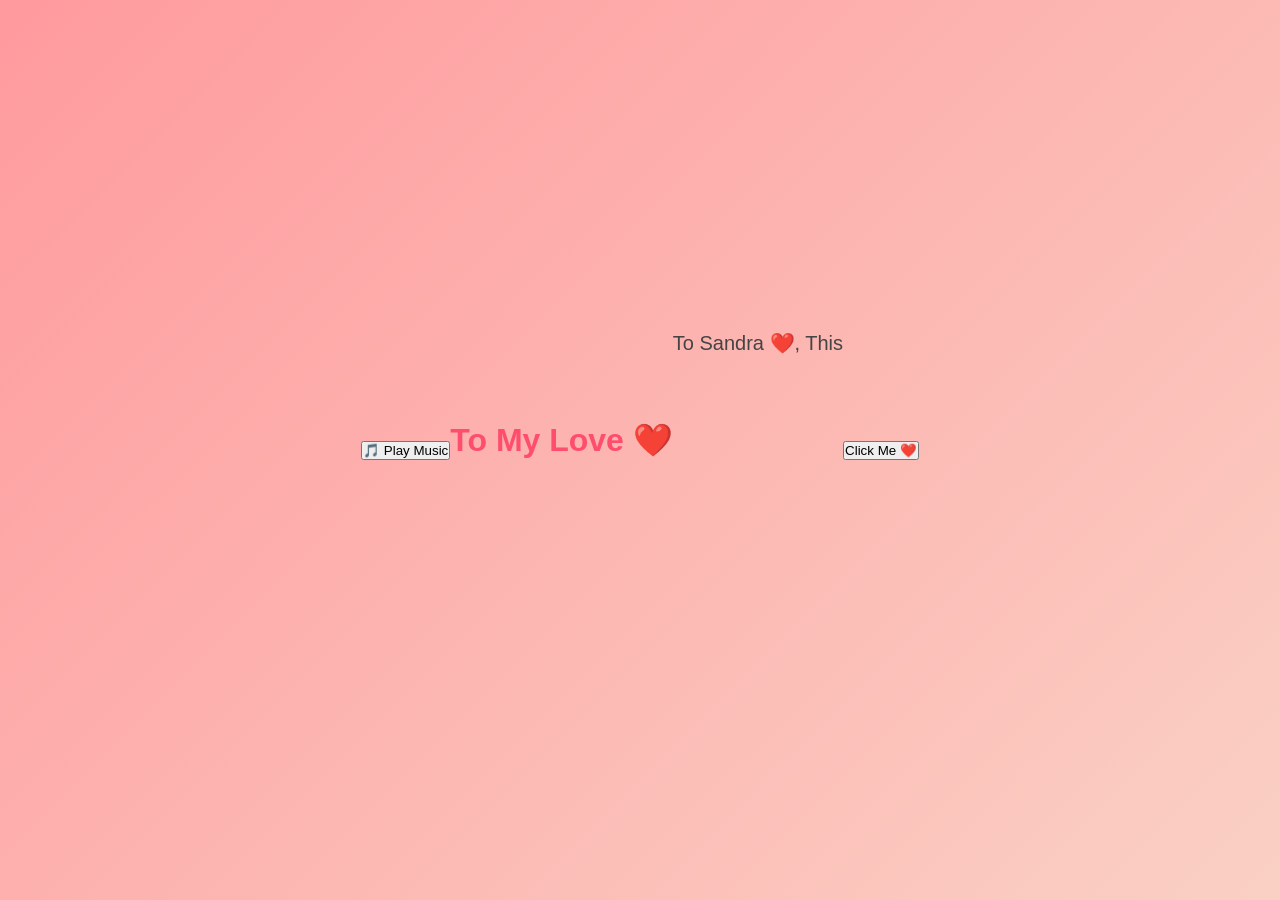
==== main.html @ b52761bf "Add files via upload" ====
<!DOCTYPE html>
<html>
<head>
<title>For You ❤️</title>
<link rel="stylesheet" href="style.css">
</head>

<body>

<audio id="bgMusic" loop>
    <source src="music/girl.mp3">
</audio>

<button onclick="toggleMusic()">🎵 Play Music</button>

<h1>To My Love ❤️</h1>

<p id="letter"></p>

<button onclick="showLove()">Click Me ❤️</button>
<p id="surprise"></p>

<script src="script.js"></script>

</body>
</html>
---- style.css ----
*{
    margin:0;
    padding:0;
    box-sizing:border-box;
}

body{
    min-height:100vh;
    display:flex;
    justify-content:center;
    align-items:center;
    overflow:hidden;

    font-family:Arial, sans-serif;

    background:linear-gradient(
        135deg,
        #ff9a9e,
        #fad0c4
    );
}

.container{
    width:90%;
    max-width:750px;

    background:rgba(255,255,255,0.95);

    padding:40px;

    border-radius:25px;

    text-align:center;

    box-shadow:0 10px 30px rgba(0,0,0,0.2);

    z-index:10;
}

.photo{
    width:220px;
    height:auto;

    border-radius:20px;

    margin-bottom:20px;

    box-shadow:0 5px 15px rgba(0,0,0,0.2);
}

h1{
    color:#ff4d6d;
    margin-bottom:20px;
}

#letter{
    font-size:20px;
    line-height:1.8;
    color:#444;
    min-height:250px;
}

#musicBtn{
    background:#ff4d6d;
    color:white;

    border:none;

    padding:12px 20px;

    border-radius:10px;

    cursor:pointer;

    font-size:16px;

    margin-bottom:20px;
}

#musicBtn:hover{
    transform:scale(1.05);
}

.surpriseBtn{
    margin-top:20px;

    background:#ff85a2;

    color:white;

    border:none;

    padding:12px 20px;

    border-radius:10px;

    cursor:pointer;
}

#surprise{
    margin-top:20px;

    color:#ff4d6d;

    font-size:24px;

    font-weight:bold;
}

/* Floating Hearts */

.hearts{
    position:fixed;
    width:100%;
    height:100%;
    top:0;
    left:0;
    pointer-events:none;
}

.hearts span{
    position:absolute;

    bottom:-50px;

    font-size:30px;

    animation:float 10s linear infinite;
}

.hearts span:nth-child(1){
    left:10%;
    animation-duration:8s;
}

.hearts span:nth-child(2){
    left:30%;
    animation-duration:10s;
}

.hearts span:nth-child(3){
    left:50%;
    animation-duration:7s;
}

.hearts span:nth-child(4){
    left:70%;
    animation-duration:11s;
}

.hearts span:nth-child(5){
    left:90%;
    animation-duration:9s;
}

@keyframes float{

    0%{
        transform:translateY(0);
        opacity:0;
    }

    20%{
        opacity:1;
    }

    100%{
        transform:translateY(-110vh);
        opacity:0;
    }
}

@media(max-width:600px){

    .container{
        padding:25px;
    }

    .photo{
        width:180px;
    }

    #letter{
        font-size:18px;
    }
}
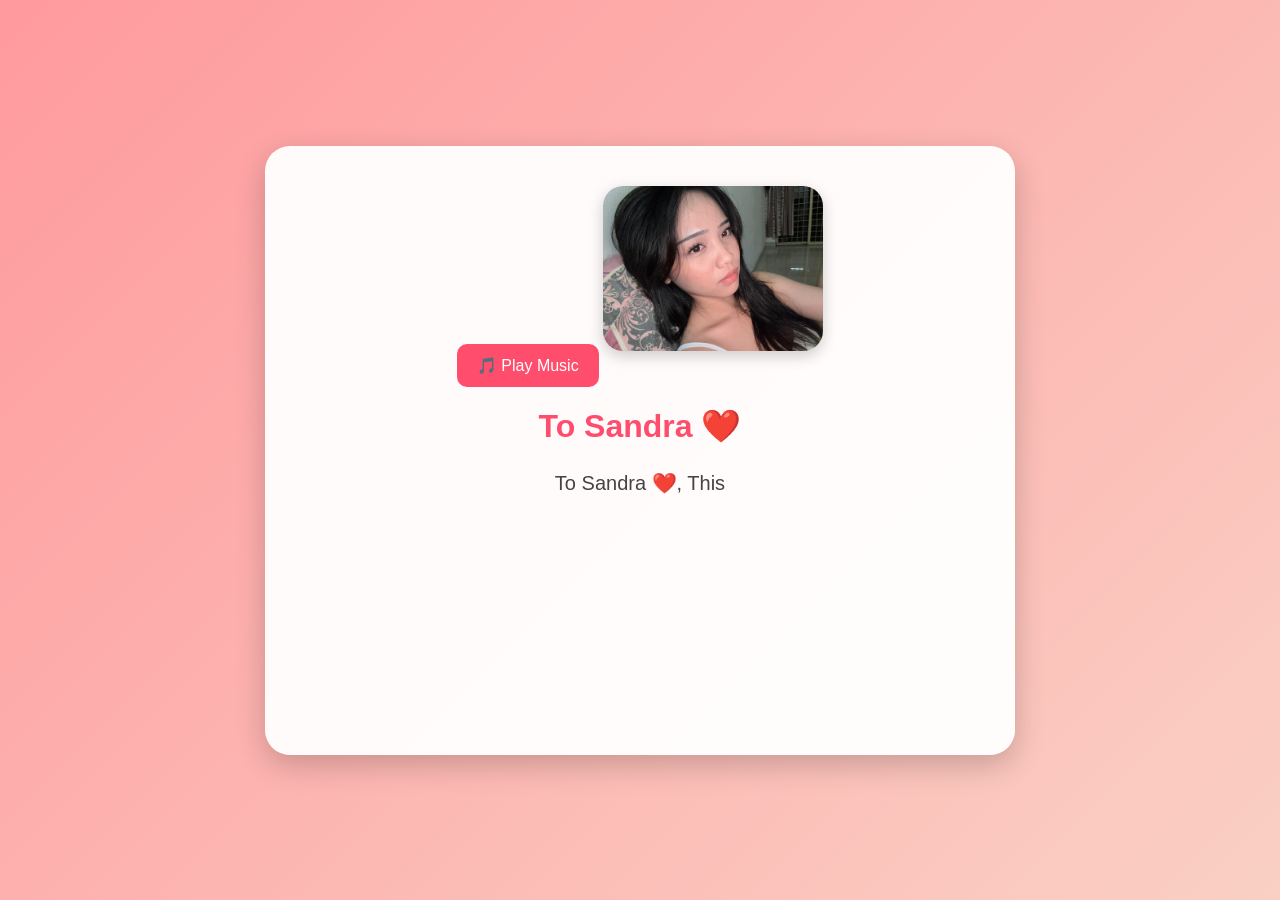
==== commit 97a5fd39: "Add files via upload" ====
--- a/main.html
+++ b/main.html
@@ -1,26 +1,40 @@
 <!DOCTYPE html>
-<html>
+<html lang="en">
 <head>
-<title>For You ❤️</title>
-<link rel="stylesheet" href="style.css">
+    <meta charset="UTF-8">
+    <meta name="viewport" content="width=device-width, initial-scale=1.0">
+    <title>For My Love ❤️</title>
+
+    <link rel="stylesheet" href="style.css">
 </head>
-
 <body>
 
-<audio id="bgMusic" loop>
-    <source src="music/girl.mp3">
+    <!-- Floating Hearts -->
+    <div class="hearts">
+        <span>❤️</span>
+        <span>💖</span>
+        <span>💕</span>
+        <span>💗</span>
+        <span>❤️</span>
+    </div>
+
+<div class="container">
+	<audio id="bgMusic" loop>
+    <source src="music/girl.mp3" type="audio/mpeg">
 </audio>
 
-<button onclick="toggleMusic()">🎵 Play Music</button>
+    <button onclick="toggleMusic()" id="musicBtn">
+        🎵 Play Music
+    </button>
 
-<h1>To My Love ❤️</h1>
+    <img src="images/sandra.jpeg" class="photo" alt="Our Photo">
 
-<p id="letter"></p>
+    <h1>To Sandra ❤️</h1>
 
-<button onclick="showLove()">Click Me ❤️</button>
-<p id="surprise"></p>
+    <p id="letter"></p>
+
+</div>
 
 <script src="script.js"></script>
 
-</body>
-</html>+</body>
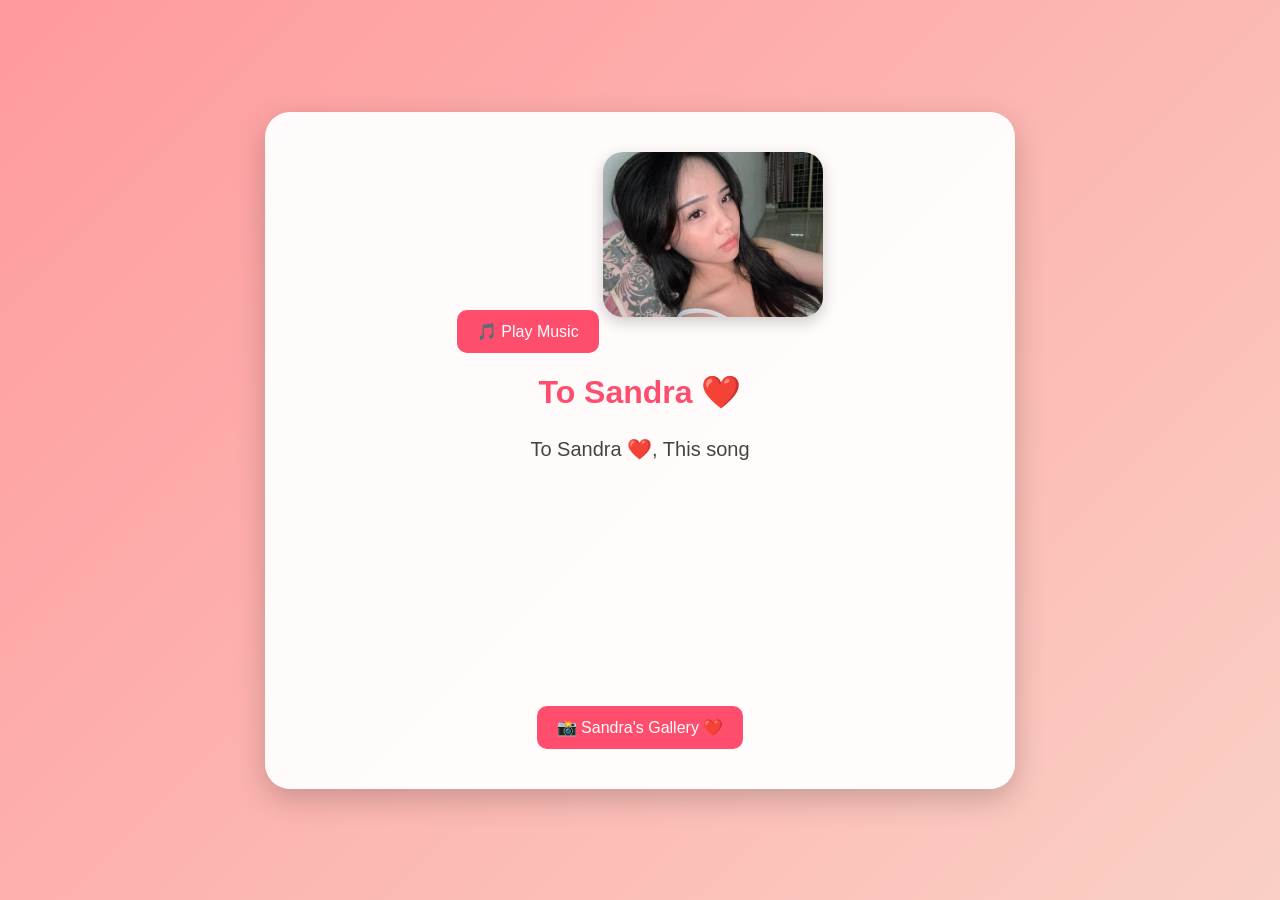
==== commit 5447fae8: "Add files via upload" ====
--- a/main.html
+++ b/main.html
@@ -33,6 +33,10 @@
 
     <p id="letter"></p>
 
+    <button onclick="openGallery()" class="galleryBtn">
+    📸 Sandra's Gallery ❤️
+    </button>
+
 </div>
 
 <script src="script.js"></script>
--- a/style.css
+++ b/style.css
@@ -9,7 +9,7 @@
     display:flex;
     justify-content:center;
     align-items:center;
-    overflow:hidden;
+    overflow-y:auto;
 
     font-family:Arial, sans-serif;
 
@@ -183,4 +183,56 @@
     #letter{
         font-size:18px;
     }
+}
+
+.gallery{
+
+display:grid;
+grid-template-columns:repeat(2,1fr);
+gap:20px;
+
+margin-top:20px;
+
+padding-bottom:50px;
+
+}
+
+
+.gallery img{
+
+width:100%;
+max-height:500px;
+object-fit:cover;
+
+border-radius:15px;
+
+transition:0.3s;
+
+}
+
+.gallery img:hover{
+
+transform:scale(1.05);
+
+}
+
+
+.galleryBtn{
+
+margin-top:25px;
+
+background:#ff4d6d;
+
+color:white;
+
+border:none;
+
+padding:12px 20px;
+
+border-radius:10px;
+
+cursor:pointer;
+
+font-size:16px;
+
 }
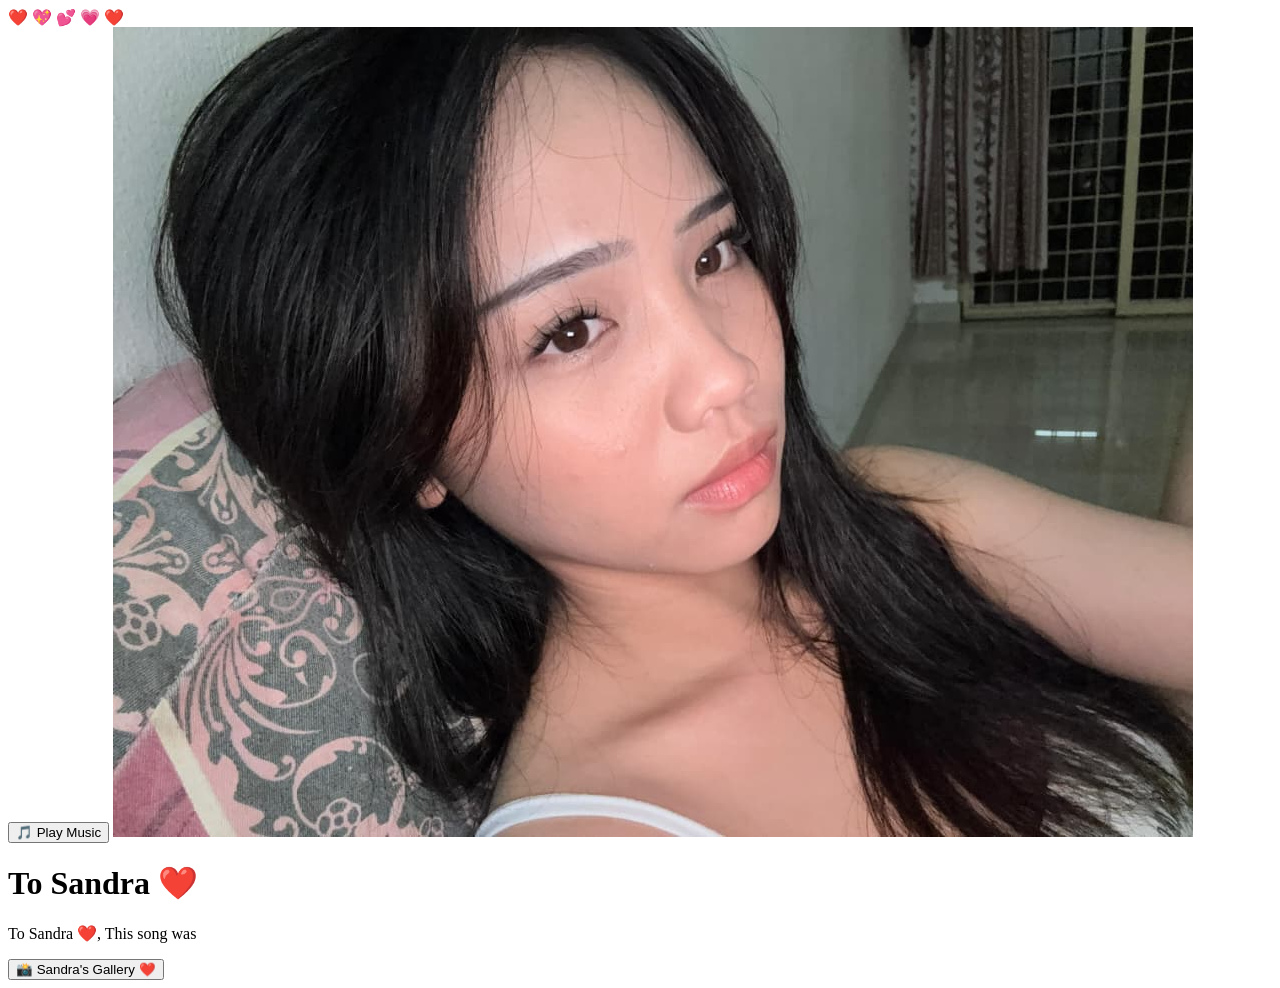
==== commit a2c9cadc: "Update main.html" ====
--- a/main.html
+++ b/main.html
@@ -5,7 +5,7 @@
     <meta name="viewport" content="width=device-width, initial-scale=1.0">
     <title>For My Love ❤️</title>
 
-    <link rel="stylesheet" href="style.css">
+    <link rel="stylesheet" href="css/style.css">
 </head>
 <body>
 
@@ -41,4 +41,4 @@
 
 <script src="script.js"></script>
 
-</body>+</body>
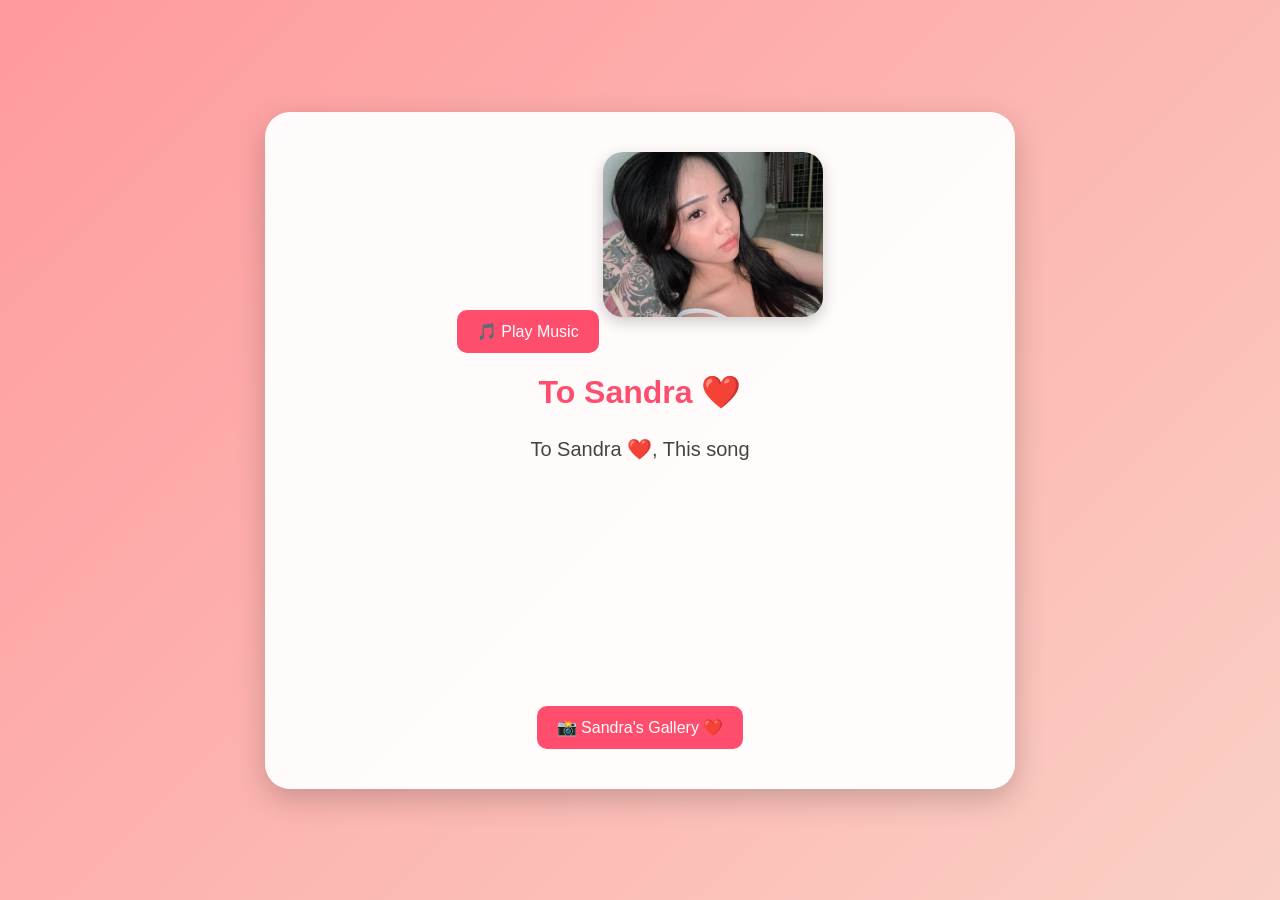
==== commit ed7334ec: "Update main.html" ====
--- a/main.html
+++ b/main.html
@@ -5,7 +5,7 @@
     <meta name="viewport" content="width=device-width, initial-scale=1.0">
     <title>For My Love ❤️</title>
 
-    <link rel="stylesheet" href="css/style.css">
+    <link rel="stylesheet" href="style.css">
 </head>
 <body>
 
--- a/style.css
+++ b/style.css
@@ -0,0 +1,238 @@
+*{
+    margin:0;
+    padding:0;
+    box-sizing:border-box;
+}
+
+body{
+    min-height:100vh;
+    display:flex;
+    justify-content:center;
+    align-items:center;
+    overflow-y:auto;
+
+    font-family:Arial, sans-serif;
+
+    background:linear-gradient(
+        135deg,
+        #ff9a9e,
+        #fad0c4
+    );
+}
+
+.container{
+    width:90%;
+    max-width:750px;
+
+    background:rgba(255,255,255,0.95);
+
+    padding:40px;
+
+    border-radius:25px;
+
+    text-align:center;
+
+    box-shadow:0 10px 30px rgba(0,0,0,0.2);
+
+    z-index:10;
+}
+
+.photo{
+    width:220px;
+    height:auto;
+
+    border-radius:20px;
+
+    margin-bottom:20px;
+
+    box-shadow:0 5px 15px rgba(0,0,0,0.2);
+}
+
+h1{
+    color:#ff4d6d;
+    margin-bottom:20px;
+}
+
+#letter{
+    font-size:20px;
+    line-height:1.8;
+    color:#444;
+    min-height:250px;
+}
+
+#musicBtn{
+    background:#ff4d6d;
+    color:white;
+
+    border:none;
+
+    padding:12px 20px;
+
+    border-radius:10px;
+
+    cursor:pointer;
+
+    font-size:16px;
+
+    margin-bottom:20px;
+}
+
+#musicBtn:hover{
+    transform:scale(1.05);
+}
+
+.surpriseBtn{
+    margin-top:20px;
+
+    background:#ff85a2;
+
+    color:white;
+
+    border:none;
+
+    padding:12px 20px;
+
+    border-radius:10px;
+
+    cursor:pointer;
+}
+
+#surprise{
+    margin-top:20px;
+
+    color:#ff4d6d;
+
+    font-size:24px;
+
+    font-weight:bold;
+}
+
+/* Floating Hearts */
+
+.hearts{
+    position:fixed;
+    width:100%;
+    height:100%;
+    top:0;
+    left:0;
+    pointer-events:none;
+}
+
+.hearts span{
+    position:absolute;
+
+    bottom:-50px;
+
+    font-size:30px;
+
+    animation:float 10s linear infinite;
+}
+
+.hearts span:nth-child(1){
+    left:10%;
+    animation-duration:8s;
+}
+
+.hearts span:nth-child(2){
+    left:30%;
+    animation-duration:10s;
+}
+
+.hearts span:nth-child(3){
+    left:50%;
+    animation-duration:7s;
+}
+
+.hearts span:nth-child(4){
+    left:70%;
+    animation-duration:11s;
+}
+
+.hearts span:nth-child(5){
+    left:90%;
+    animation-duration:9s;
+}
+
+@keyframes float{
+
+    0%{
+        transform:translateY(0);
+        opacity:0;
+    }
+
+    20%{
+        opacity:1;
+    }
+
+    100%{
+        transform:translateY(-110vh);
+        opacity:0;
+    }
+}
+
+@media(max-width:600px){
+
+    .container{
+        padding:25px;
+    }
+
+    .photo{
+        width:180px;
+    }
+
+    #letter{
+        font-size:18px;
+    }
+}
+
+.gallery{
+
+display:grid;
+grid-template-columns:repeat(2,1fr);
+gap:20px;
+
+margin-top:20px;
+
+padding-bottom:50px;
+
+}
+
+
+.gallery img{
+
+width:100%;
+max-height:500px;
+object-fit:cover;
+
+border-radius:15px;
+
+transition:0.3s;
+
+}
+
+.gallery img:hover{
+
+transform:scale(1.05);
+
+}
+
+
+.galleryBtn{
+
+margin-top:25px;
+
+background:#ff4d6d;
+
+color:white;
+
+border:none;
+
+padding:12px 20px;
+
+border-radius:10px;
+
+cursor:pointer;
+
+font-size:16px;
+
+}
